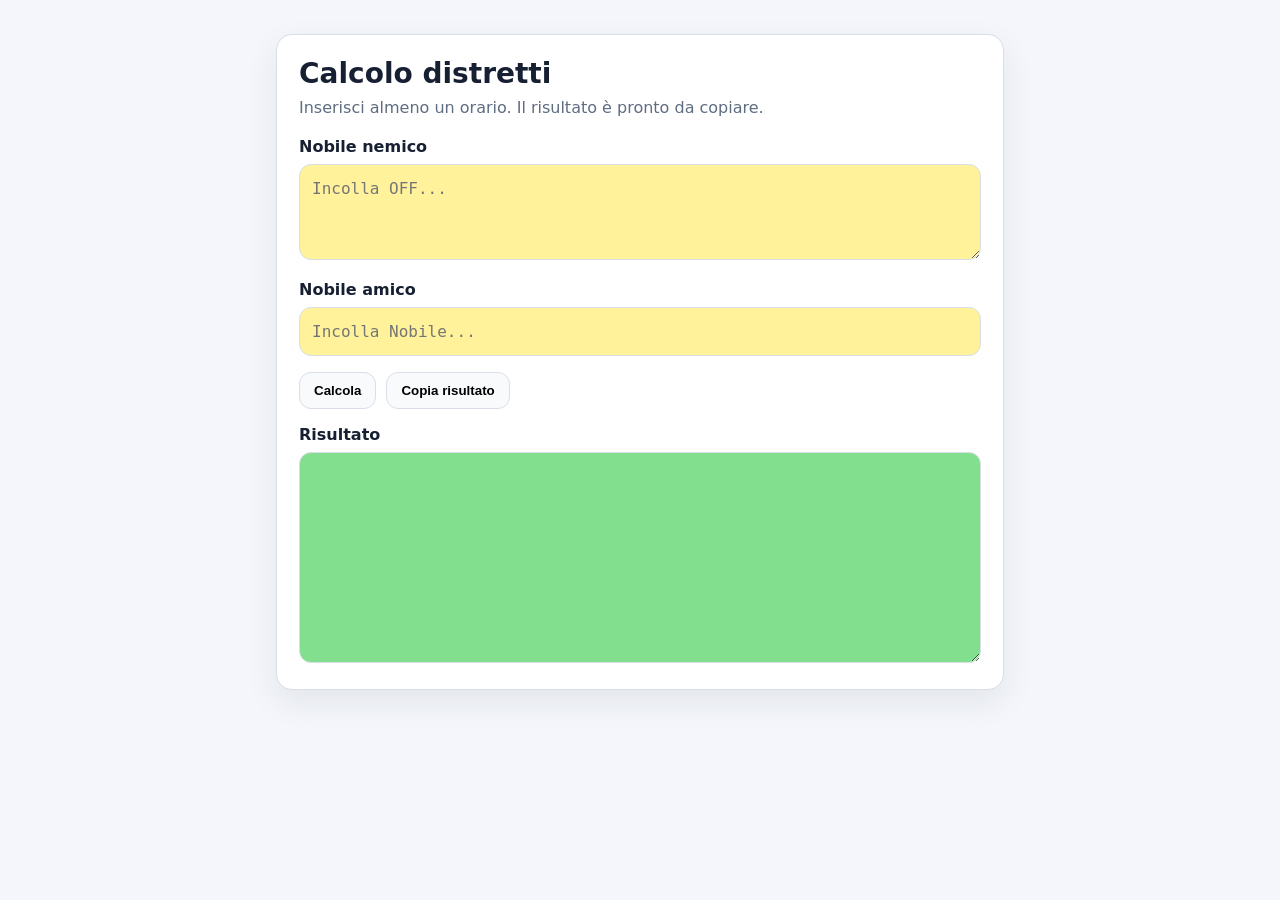
==== index.html @ 01b7195b "Initial commit" ====
<!doctype html>
<html lang="it">
<head>
  <meta charset="utf-8" />
  <meta name="viewport" content="width=device-width,initial-scale=1" />
  <title>Calcolo distretti</title>
  <link rel="stylesheet" href="styles.css" />
</head>
<body>
  <main class="wrap">
    <section class="card">
      <h1>Calcolo distretti</h1>
      <p class="muted">Inserisci almeno un orario. Il risultato è pronto da copiare.</p>
	<label for="offInput">Nobile nemico</label>
	<textarea
  id="offInput"
  class="input yellow"
  rows="3"
  spellcheck="false"
  autocomplete="off"
  autocorrect="off"
  autocapitalize="off"
  placeholder="Incolla OFF..."
	></textarea>

	<label for="nobileInput">Nobile amico</label>
	<input
  id="nobileInput"
  class="input yellow"
  type="text"
  value=""
  spellcheck="false"
  autocomplete="off"
  autocorrect="off"
  autocapitalize="off"
  placeholder="Incolla Nobile..."
	/>
      <div class="actions">
        <button id="calcBtn" type="button">Calcola</button>
        <button id="copyBtn" type="button">Copia risultato</button>
      </div>

      <div id="errorBox" class="error" hidden></div>

      <label for="resultBox">Risultato</label>
      <textarea id="resultBox" class="output green" rows="8" readonly spellcheck="false"></textarea>
    </section>
  </main>

  <script src="app.js"></script>
</body>
</html>
---- styles.css ----
:root{
  --bg:#f4f6fb;
  --card:#ffffff;
  --border:#d9dee8;
  --text:#172033;
  --muted:#5f6d81;
  --yellow:#fff29b;
  --green:#82df8d;
  --red:#b42318;
}
*{box-sizing:border-box}
body{
  margin:0;
  font-family:system-ui,-apple-system,Segoe UI,Roboto,Arial,sans-serif;
  color:var(--text);
  background:var(--bg);
}
.wrap{
  max-width:760px;
  margin:34px auto;
  padding:0 16px 40px;
}
.card{
  background:var(--card);
  border:1px solid var(--border);
  border-radius:16px;
  padding:22px;
  box-shadow:0 12px 32px rgba(23,32,51,.08);
}
h1{
  margin:0 0 8px;
  font-size:28px;
}
.muted{
  margin:0 0 20px;
  color:var(--muted);
}
label{
  display:block;
  font-weight:700;
  margin:16px 0 8px;
}
.input,.output{
  width:100%;
  border:1px solid var(--border);
  border-radius:12px;
  padding:12px;
  font:16px/1.45 ui-monospace,SFMono-Regular,Menlo,Consolas,monospace;
  color:#000;
}
.yellow{background:var(--yellow)}
.green{background:var(--green)}
.actions{
  display:flex;
  gap:10px;
  margin:16px 0;
  flex-wrap:wrap;
}
button{
  border:1px solid var(--border);
  border-radius:12px;
  padding:10px 14px;
  background:#f8fafc;
  cursor:pointer;
  font-weight:700;
}
button:hover{background:#eef2ff}
.error{
  color:var(--red);
  border:1px solid #f2b8b5;
  background:#fff2f1;
  border-radius:12px;
  padding:10px 12px;
  margin:8px 0;
}
@media (max-width:620px){
  .card{padding:16px}
  .actions{display:grid}
}
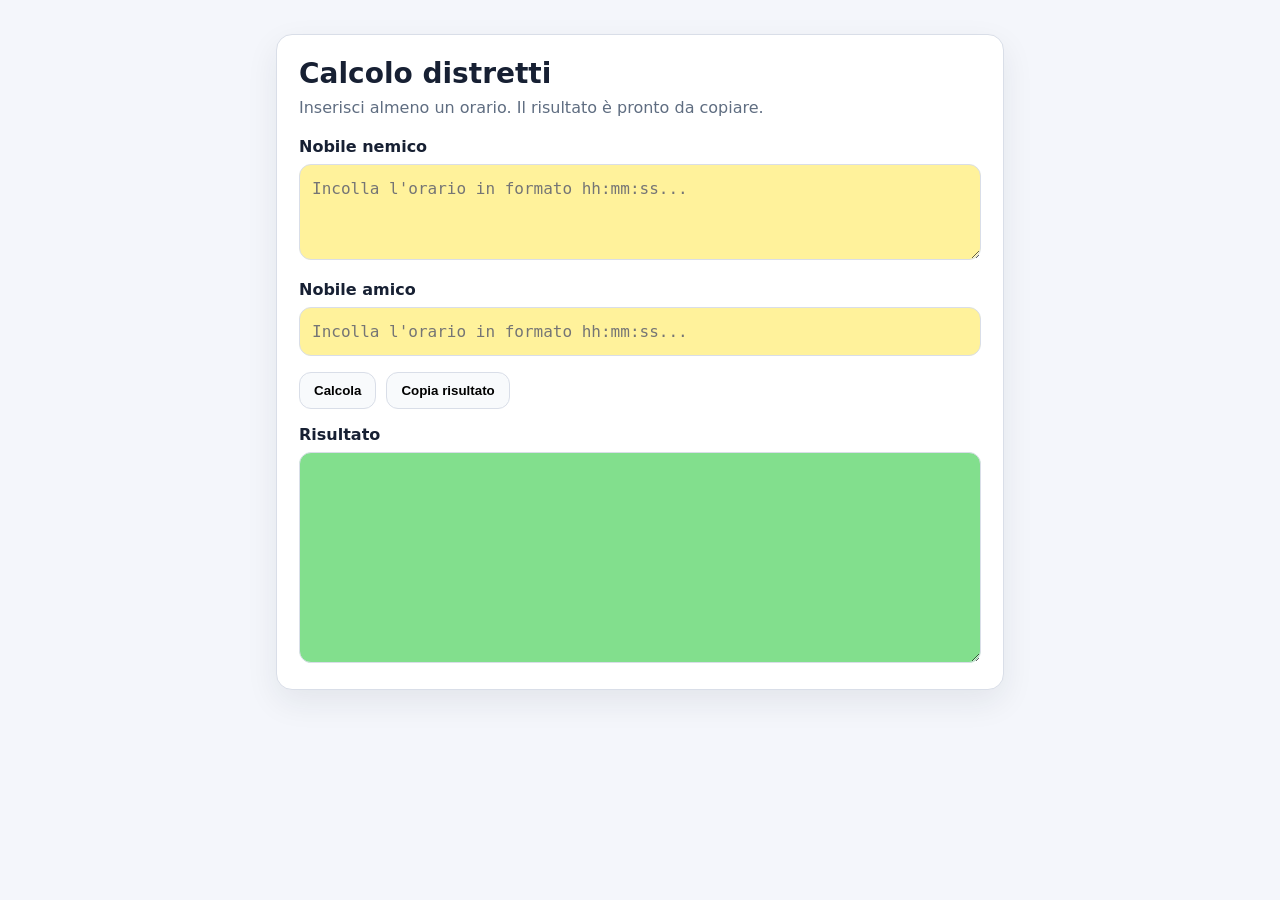
==== commit 3f5a11b9: "Update" ====
--- a/index.html
+++ b/index.html
@@ -20,7 +20,7 @@
   autocomplete="off"
   autocorrect="off"
   autocapitalize="off"
-  placeholder="Incolla OFF..."
+  placeholder="Incolla l'orario in formato hh:mm:ss..."
 	></textarea>
 
 	<label for="nobileInput">Nobile amico</label>
@@ -33,7 +33,7 @@
   autocomplete="off"
   autocorrect="off"
   autocapitalize="off"
-  placeholder="Incolla Nobile..."
+  placeholder="Incolla l'orario in formato hh:mm:ss..."
 	/>
       <div class="actions">
         <button id="calcBtn" type="button">Calcola</button>
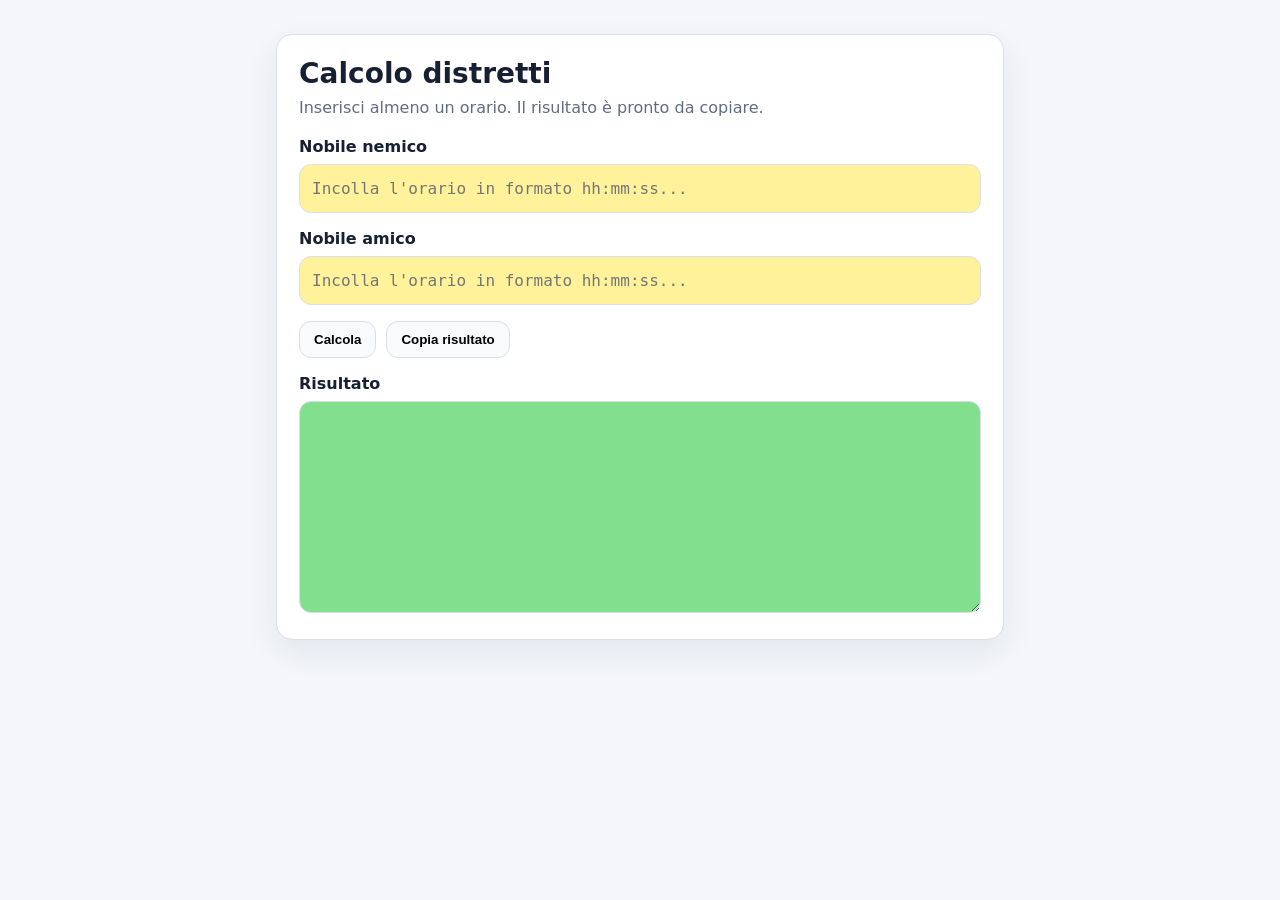
==== commit d15d837c: "Update placeholders" ====
--- a/index.html
+++ b/index.html
@@ -11,17 +11,18 @@
     <section class="card">
       <h1>Calcolo distretti</h1>
       <p class="muted">Inserisci almeno un orario. Il risultato è pronto da copiare.</p>
-	<label for="offInput">Nobile nemico</label>
-	<textarea
+<label for="offInput">Nobile nemico</label>
+<input
   id="offInput"
   class="input yellow"
-  rows="3"
+  type="text"
+  value=""
   spellcheck="false"
   autocomplete="off"
   autocorrect="off"
   autocapitalize="off"
   placeholder="Incolla l'orario in formato hh:mm:ss..."
-	></textarea>
+/>
 
 	<label for="nobileInput">Nobile amico</label>
 	<input
